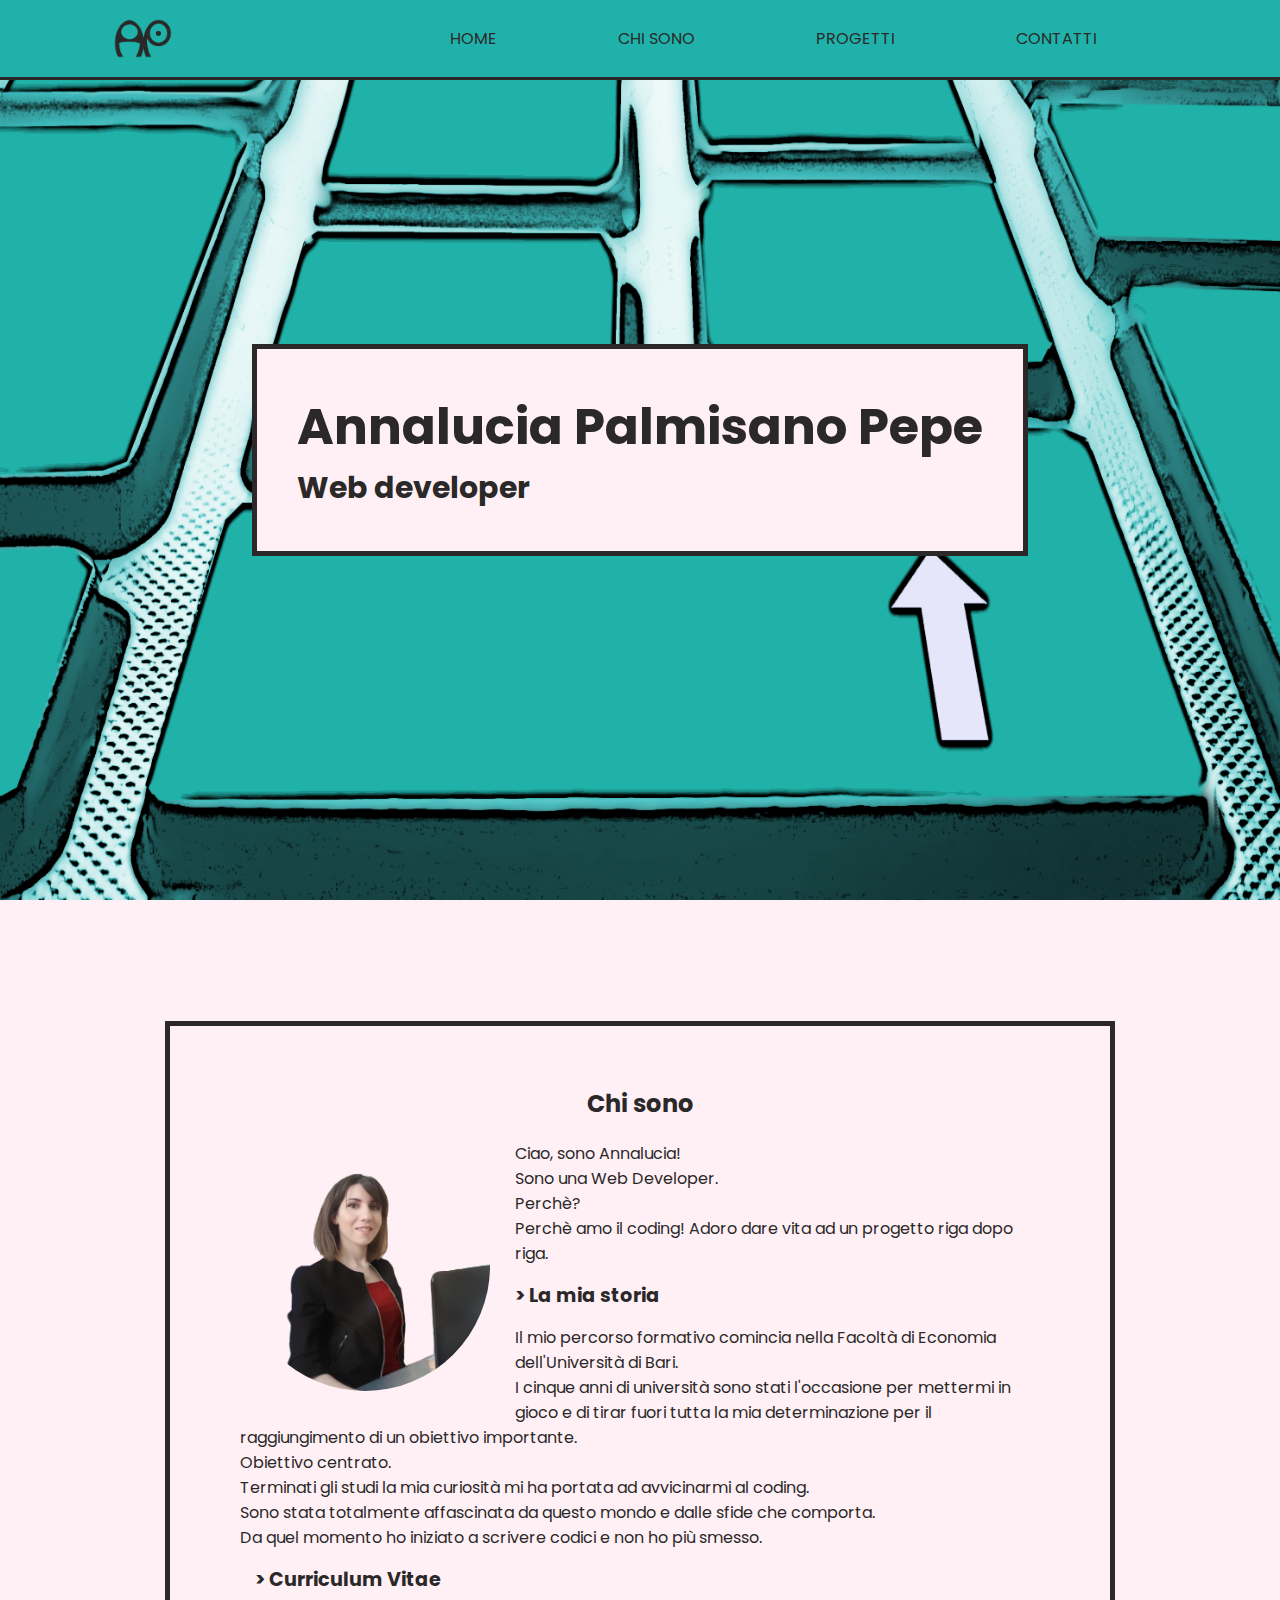
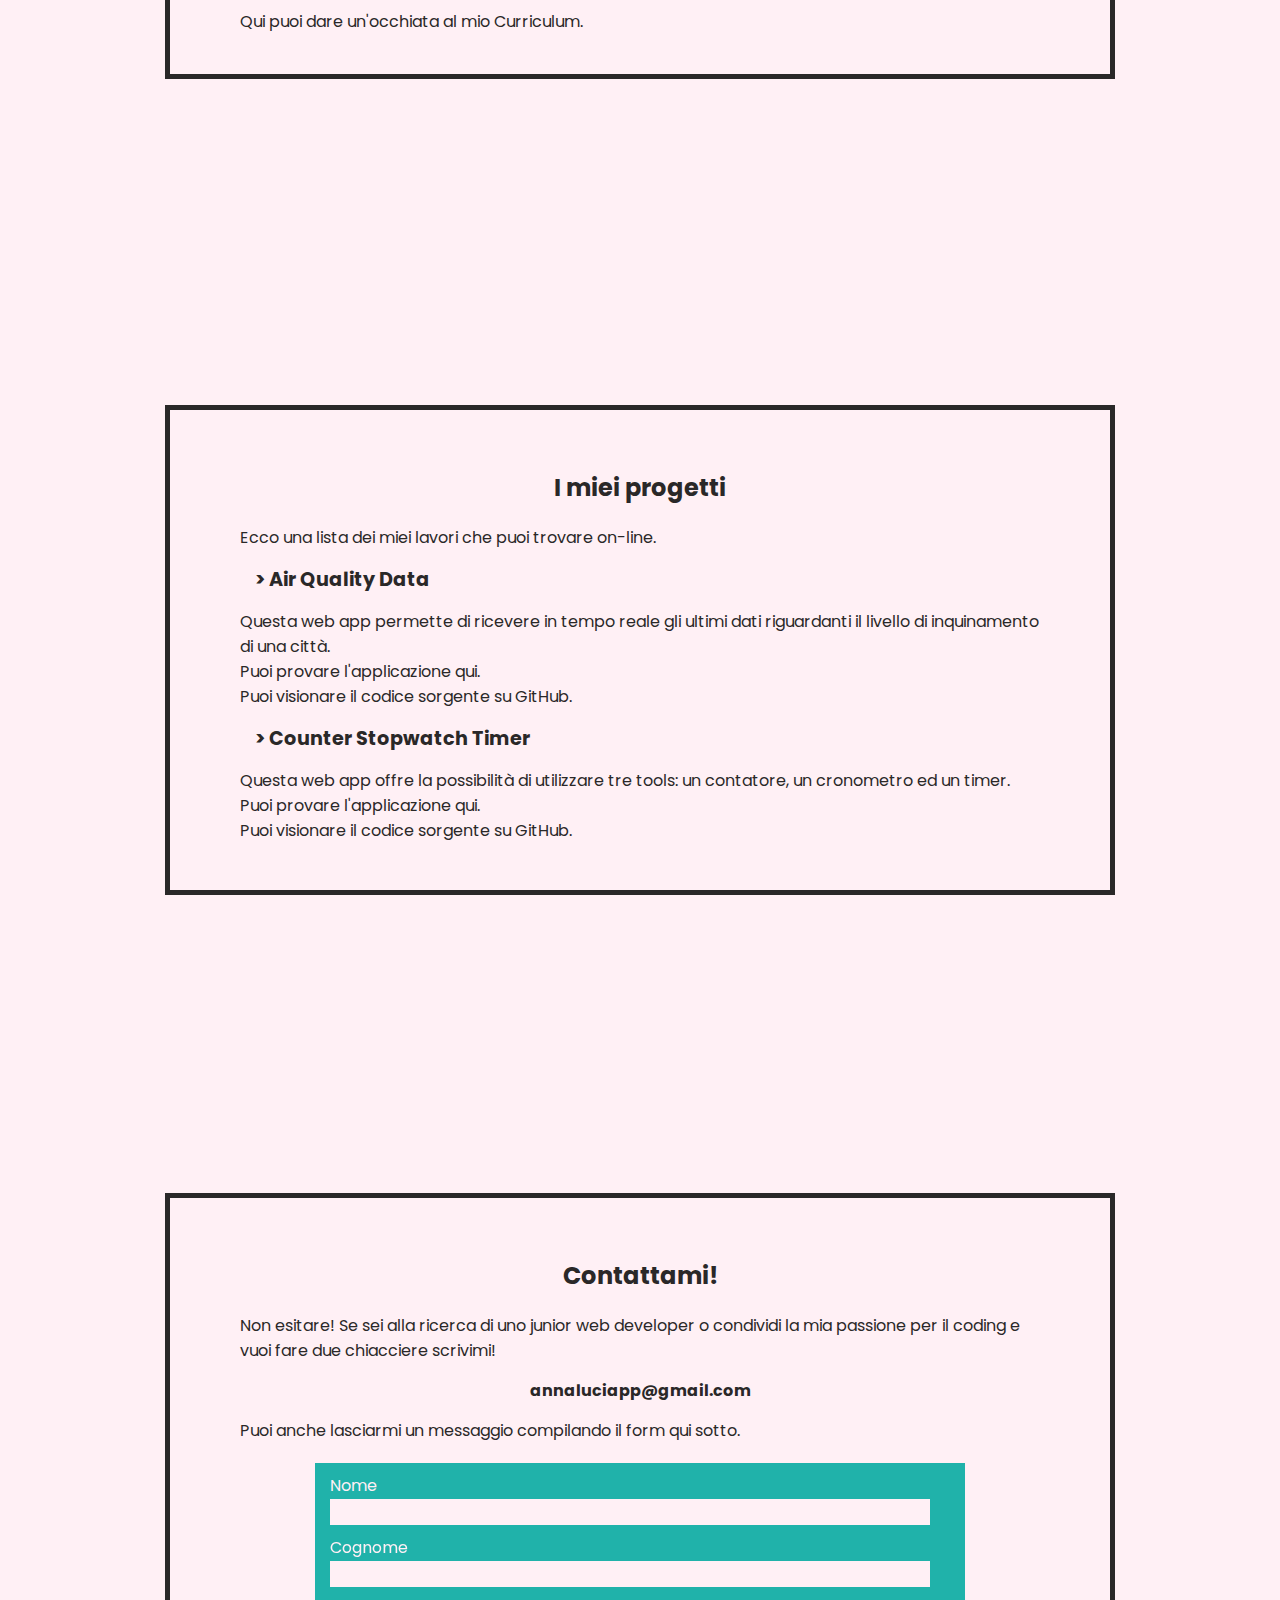
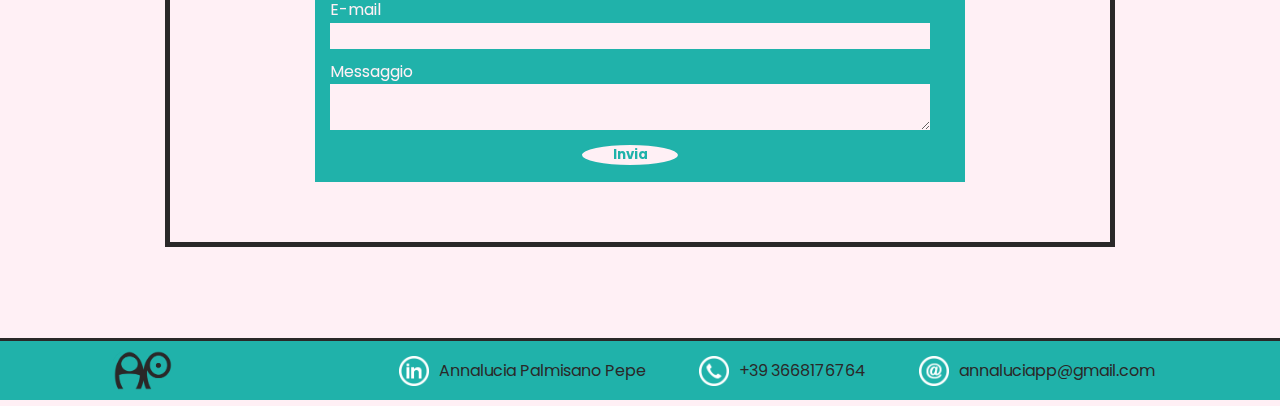
==== index.html @ 0ed9e555 "updated" ====
<!DOCTYPE html>
<html lang="it">
    <head>
        <meta charset="UTF-8">
        <meta name="viewport" content="width=device-width, initial-scale=1.0, maximum-scale=1.0">
        <title>Annalucia Palmisano Pepe</title>
        <link rel="icon" href="images/logo-scuro.png">
        <link rel="stylesheet" href="css/style.css">
        <link rel="stylesheet" href="css/style-responsive.css">
        <link rel="preconnect" href="https://fonts.gstatic.com">
        <link href="https://fonts.googleapis.com/css2?family=Poppins:wght@300&display=swap" rel="stylesheet">
    </head>
<body>
        
<div class="scrollbar-container">
    <div class="scrollbar-section">
            <nav class="nav-bar">
                <div class="my-logo"><a href="annalucia.html"><img src="images/logo-scuro.png" ></a></div>
                
                <div class="menu-container">
                    <div class="logo-menu">
                        <div class="line1"></div>
                        
                        <div class="line2"></div>
                        
                        <div class="line3"></div>
                    </div>
                    
                    <ul class="menu">
                        <li><a href="annalucia.html">Home</a></li> 
                        
                        <li class="dropdown"><a href="annalucia.html#about">Chi sono</a>
                            <ul class="submenu">
                                <li><a href="annalucia.html#about">&#62; La mia storia</a></li>
                                
                                <li><a href="CV_annalucia palmisano pepe.pdf" target="_blank">&#62; Curriculum vitae</a></li>
                            </ul>
                        </li>
                        
                        <li><a href="annalucia.html#projects">Progetti</a></li>
                        
                        <li><a href="annalucia.html#contacts">Contatti</a></li>
                    </ul>
                </div>
            </nav>
        <section id="showcase" class="container">
            <div class="starting-text">
                <h1>Annalucia Palmisano Pepe</h1>
                
                <h2>Web developer</h2>
            </div>
        </section>
    </div>

    <div class="scrollbar-section">
        <section id="about" class="container">
            <div class="title"><h2>Chi sono</h2></div>

            <div class="contents">
                <picture><img src="images/foto.png"></picture>

                <div class="contents bio">
                    <div class="contents">
                        <p>Ciao, sono Annalucia!
                            <br>Sono una Web Developer. <br> Perchè?<br>
                            Perchè amo il coding! Adoro dare vita ad un progetto riga dopo riga.
                        </p>
                    </div>

                    <div class="contents">
                        <h3>&#62; La mia storia</h3>

                        <p>Il mio percorso formativo comincia nella Facoltà di Economia dell'Università di Bari.<br>
                            I cinque anni di università sono stati 
                            l'occasione per mettermi in gioco e di tirar fuori tutta la mia determinazione per 
                            il raggiungimento di un obiettivo importante.<br>
                            Obiettivo centrato.<br>
                            Terminati gli studi la mia curiosità mi ha portata ad avvicinarmi al coding.<br>
                            Sono stata totalmente affascinata da questo mondo e dalle  
                            sfide che comporta. <br>
                            Da quel momento ho iniziato a scrivere codici e non ho più smesso.
                        </p>
                        
                        <h3>&#62; Curriculum Vitae</h3>

                        <p>Qui puoi dare un'occhiata al mio <a href="doc/CV_annalucia palmisano pepe.pdf" target="_blank">Curriculum.</a></p>
                    </div> 
                </div>
            </div>
        </section>
    </div>

    <div class="scrollbar-section projects-section">
        <section id="projects" class='container'>    
            <div class="title"><h2>I miei progetti</h2></div>
            
            <div class="contents">
                <p>Ecco una lista dei miei lavori che puoi trovare on-line.<br> 
                </p>

                <h3>&#62; Air Quality Data</h3>

                <p>Questa web app permette di ricevere in tempo reale gli ultimi dati riguardanti il livello di inquinamento di una città.<br> 
                    Puoi provare l'applicazione qui.
                    <br> Puoi visionare il codice sorgente su GitHub.
                </p>

                <h3>&#62; Counter Stopwatch Timer</h3>

                <p>Questa web app offre la possibilità di utilizzare tre tools: un contatore, un cronometro ed un timer.<br> 
                    Puoi provare l'applicazione qui.
                    <br> Puoi visionare il codice sorgente su GitHub.
                </p>

            </div>

            </div>
                
        </section>
    </div>

    <div class="scrollbar-section" id="contacts">
        <section  class="container">
            
            <div class="title"><h2>Contattami!</h2></div>

            <div class="contents">
                <p>Non esitare! Se sei alla ricerca di uno junior web developer o 
                    condividi la mia passione per il coding e vuoi fare due chiacciere scrivimi!
                </p>

                <a href="https://mail.google.com/mail" target="_blank"><strong>annaluciapp@gmail.com</strong></a>

                <p>Puoi anche lasciarmi un messaggio compilando il form qui sotto.</p>
            </div>
            
            <form action="" method="GET">
                <div class="form">
                    <label for="first-name">Nome<br>
                        <input id="first-name" type="text" required>
                    </label>

                    <label for="surname">Cognome<br>   
                        <input id="surname" type="text" required>
                    </label>

                    <label for="e-mail">E-mail<br>  
                        <input id="e-mail" type="email" required>
                    </label>

                    <label for="message">Messaggio<br>
                        <textarea id="message" required></textarea>
                    </label>

                    <button type="submit">Invia</button>
                </div> 
            </form>       
        </section>

        <footer>
            <div class="my-logo"><a href="annalucia.html"><img src="images/logo-scuro.png" ></a></div>

            <div class="contact-info">
                <div class="social">
                    <img src="images/linkedin-icon.png">
                    <h3><a href="www.linkedin.com/in/annaluciapalmisanopepe">Annalucia Palmisano Pepe</a></h3>
                </div>

                <div class="phone">
                    <img src="images/phone-icon.png">
                    <h3>+39 3668176764</h3>
                </div>

                <div class="mail">
                    <img src="images/mail-icon.png">
                    <h3><a href="https://mail.google.com/mail" target="_blank">annaluciapp@gmail.com</a></h3>
                </div> 
            </div>
        </footer>
    </div>

    <img id="background" src="images/background.png">
</div>

</body>
<script>
    const logoMenu = document.querySelector('.logo-menu');
    const menu = document.querySelector('.menu');
    const startingText = document.querySelector('.starting-text');
    const slidesButton = document.querySelector('.resize-slides');
    const openSlides = document.querySelector('.open-slides');
    const closeSlides = document.querySelector('.close-slides');


    const slidesReader = document.querySelector('.presentation');
    const  iframeContainer = document.querySelector('.iframe-container');
    const fullPage = document.querySelector('.scrollbar-container');
    const projectsSection = document.querySelector('.projects-section');
    const game = document.querySelector('.game');

    function slideMenu() {
        menu.classList.toggle('menu-active');
        logoMenu.classList.toggle('logo-X');
        startingText.classList.toggle('starting-text-hide');
    }

    logoMenu.addEventListener('click', slideMenu);

    function resizeSlides() {
        slidesReader.classList.toggle('presentation-active');
        iframeContainer.classList.toggle('iframe-container-active');
        iframeContainer.scrollIntoView();
        projectsSection.classList.toggle('projects-section-active');
        fullPage.classList.toggle('scrollbar-active');
        game.classList.toggle('game-active');
        openSlides.classList.toggle('open-slides-active');
        closeSlides.classList.toggle('close-slides-active');  
    }

    slidesButton.addEventListener('click', resizeSlides);

    function gameSlider() {
        game.classList.toggle('game-transitionstart');
    }

    slidesReader.addEventListener('transitionstart', gameSlider);

</script>
</html>
---- css/style.css ----
* {
    margin: 0;
    padding: 0;
    box-sizing: border-box;

    scrollbar-width: thin;
    scrollbar-color: lightseagreen rgb(42, 40, 40);
    
}

*::-webkit-scrollbar {
    width: 15px;
    
}

*::-webkit-scrollbar-track {
    background-color: rgb(42, 40, 40);
}

*::-webkit-scrollbar-thumb {
    background-color: lightseagreen;
    border-left: 3px solid rgb(42, 40, 40);
}

body {
    font-size: medium;
    font-family: 'Poppins', sans-serif;
    color: rgb(42, 40, 40);
    overflow-x: hidden;
}

html {
    background-color: lavenderblush;
}

.scrollbar-container {
    /* height: 100vh; */
    /* overflow-x: hidden;
    overflow-y: auto; */
    /* scroll-snap-type: y proximity; */
    position: relative;
}


h1 {
    /* font-size: 5vw; */
    /* font-weight: bold; */
    text-align: center;
}

h3 {
    margin: auto;
    font-size: medium;
    font-weight: normal;
}

h4 {
    text-align: center;
}

/* p {
    font-size: 0.97em;
} */

a {
    text-decoration: none;
    color: rgb(42, 40, 40);
}

/* NAVIGATION BAR */

.nav-bar a:hover {
    font-weight: bolder;
    color: lavenderblush;
}

.nav-bar {
    display: flex;
    position: absolute;
    top: 0;
    justify-content: space-around;
    align-items: center;
    width: 100vw;
    height: 80px;
    background-color: lightseagreen;
    border-bottom: 3px solid rgb(42, 40, 40);
}

li {   
    font-size: medium;
}

.my-logo img {
    display: flex;
    width: 60px;
}

.menu {
    display: flex;
    justify-content: space-around;
    width: 60vw;
    text-transform: uppercase;   
}
/* 
.logo-menu > div {
    height: 2px;
    width: 22px;
    margin: 7px;
    background-color: lavenderblush;
} */

.dropdown {
    position: relative;
}

.menu > li {
    display: inline;
    margin: 0 20px 0 0;
}

.submenu {
    display: none;
}

.submenu > li {
    margin-left: 20px;
}

.dropdown:hover .submenu{
    display: flex;
    flex-direction: column;
    position: absolute;
    left: -10px;
    width: 50vw;
  
    background-color:lightseagreen;
    padding: 10px 5px ;
    
    list-style: none;
}

/* ALL SECTIONS */

.scrollbar-section {
    display: flex;
    align-items: center;
    justify-content: center;
    position: relative;
    height: 100vh;
    width: 100vw;
    /* scroll-snap-align: start; */
}

.container {
    display: flex;
    background-color: lavenderblush;
    flex-direction: column;
    align-items: center;  
    padding: 40px; 
    width: 950px;
    border: 5px solid rgb(42, 40, 40);
}

#showcase {
    background-color: transparent;
    border: none;
}

.title {
    margin: 20px auto 20px auto;
}

.contents {
    width: 95vw;
}

#background {
    position: fixed;
    bottom: 0;
    height: 100vh;
    width: 100vw;
    z-index: -1;
} 

@keyframes text-animation {
    from {opacity: 0;}
    to {opacity: 1;}
}

.starting-text {
    margin: auto;
    padding: 40px;
    transform: translateX(0%);
    transition: transform 0.5s ease-in;
    background-color: lavenderblush;
    border: 5px solid rgb(42, 40, 40);
}

.starting-text h1 {
    animation: text-animation 1s ease-in; 
    font-size: 50px;
    font-weight: bold;
    text-align: center;
    color: rgb(42, 40, 40);
    text-shadow: 1.5px 1.5px lavenderblush; 
}

.starting-text h2 {
    animation: text-animation 2s step-end;
    font-size: 30px;
    font-weight: bold;
    color: rgb(42, 40, 40);
    text-shadow: 1.5px 1.5px lavenderblush;
}

#about img { 
    border-radius: 100%;
    width: 250px;
    height: 250px;
    margin: 20px auto;  
}

#about picture {
    display: flex;
    
}

.bio h3 {
    margin: 15px;
    font-weight: bold;
    font-size: 1.2em;
}

.bio a {
    color: rgb(42, 40, 40);
}

.bio a:hover {
    color: lightseagreen;
}

#projects p {
    margin-bottom: 7px;
}

#projects h3 {
    margin: 15px;
    font-weight: bold;
    font-size: 1.2em;
}

.projects-container { 
    display: flex;
    width: 96vw;
    margin: auto;
    flex-direction: column;
    align-items: center;   

}

.game, .iframe-container {
    position: relative;
    width: 300px;
    height: 300px;
    margin: 20px;
}

.presentation {
    width: 300px;
    height: 300px;
    z-index: 1;
    border: none;
}

.game {
    border: none;
}

.resize-slides {
    display: none;
}

/* CONTACTS SECTIION */

#contacts {
    padding-bottom: 60px;
}

form {
    display: flex;
    width: 650px;
    margin: 20px auto;
    background-color: lightseagreen;
}

.form {
    display: flex;
    flex-direction: column;
    justify-content: center;
    width: 600px;
    margin: 0 15px 15px 15px;
    color: lavenderblush;   
}

.form label, .form span{
    margin: 10px auto 0 auto;
}

.form button {
    border-radius: 100%;
    width: 100px;
    margin: 6px auto auto auto;
}

.form input[type='text'], 
.form input[type='email'],
.form textarea {
    width: 600px;
    background-color: lavenderblush;
    border: none;
    font-family: 'Poppins', sans-serif;
    padding: 3px;
}

button {
    font-family: 'Poppins', sans-serif;
    font-weight: bold;
    color: lightseagreen;
    background-color: lavenderblush;
    border: 2px solid lightseagreen;
}

button:hover {
    background-color: lightseagreen;
    border: 2px solid lightseagreen ;
}

button:focus {
    outline: none;
}

/* FOOTER */

footer {
    position: absolute;
    bottom: 0;
    display: flex;
    justify-content: space-around; 
    align-items: center;
    height: 60px;
    width: 100vw;
    background-color: lightseagreen;
    color: rgb(42, 40, 40);
    border-top: 3px solid rgb(42, 40, 40);
}

footer a {
    color: rgb(42, 40, 40);
}

#contacts a {
    display: block;
    margin: 15px auto;
    text-align: center;
    color: rgb(42, 40, 40);
}

.contact-info { 
    display: flex;
    flex-direction: column;
    justify-content: space-around;
    align-items: baseline;  
}

.contact-info div {
    display: flex;
    height: 60px;
}

.contact-info img {
    height: 30px;
    margin: auto 10px auto auto;
}
---- css/style-responsive.css ----
@media only screen and (max-width: 960px) {

    .scrollbar-section, .container, footer {
        height: unset;
    }

    .contents {
        width: 75vw;
    }

    .menu { 
        position: absolute;
        flex-direction: column;
        align-items: center;
        justify-content: space-around;
        top: 60px;
        right: 0;
        width: 50vw;
        height: 90vh;
        background-color: lightseagreen;

        transform: translateX(100%);
        transition: transform 0.5s ease-in; 
    }

    .menu > li {
        border-bottom: 1px solid lavenderblush;
    }

    .menu > li:hover {
        border-bottom: 1.5px solid lightseagreen;
    }

    .logo-menu {
        cursor: pointer;
    }

    .menu-active {
        transform: translateX(0%);
        transition: transform 0.5s ease-in;
    }

    .logo-X .line1 {
        transform: rotate(-45deg) translate(-7px, 5px ) ;
    }

    .logo-X .line2 {
        opacity: 0;
    }

    .logo-X .line3 {
        transform: rotate(45deg) translate(-7px, -5px) ;    
    }

    .starting-text-hide {
        transform: translateX(-150%);
        transition: transform 0.5s ease-in;
    }

    .resize-slides {
        display: flex;
        position: absolute;
        top: -1px;
        right: 15px;
        transform: rotate(90deg);
        z-index: 2;
        font-size: 13px;
        font-weight: bold;
        border-radius: 100%;
        padding: 3px;
    }

    .close-slides {
        display: none;
    }

    .open-slides-active {
        display: none;
    }

    .close-slides-active {
        display: inline;
        font-size: 12px;
        padding: 4px;
    }

    .presentation-active {
        width: 550px;
        height: 248.57px;
    }

    .iframe-container-active {
        display: flex;
        justify-content: center;
        align-items: center;
        width: 100vh;
        transform: rotate(270deg);
        position: relative;
        z-index: 1;
    }

    .projects-section-active {
        scroll-snap-align: unset; 
    }

    .scrollbar-active {
        
        overflow: hidden;
        background-color: rgb(42, 40, 40);
    }

    .game-active {
        width: 0;
    }
    

}

@media only screen and (min-width: 961px) {

    .scrollbar-container {
        scroll-snap-type: y mandatory;
    }

    .logo-menu {
        display: none;
    }

    .contents {
        width: 800px;
    }

    #about picture {
        float: left;
    }

    #about img {
        margin: 0 25px 10px 0;
    }
/* 
    #contacts {
        height: 90vh;
    } */

    .projects-container { 
        position: relative;
        width: 823px;
        flex-direction: row;
        justify-content: space-between;
        align-items: center;
    }

    .presentation {
        transition: width 3s ease;
    }

    .presentation:hover {

        transition: width 3s ease;

        position: absolute;
        top: -27px;
        left: -10px;
        width: 770px;
        height: 348px;
        z-index: 1;
    }

    .game {
        transition: width 3.5s ease;
    }

    .game-transitionstart {
        width: 0;
        transition: width 2.5s ease;
    }

    .contact-info { 
        display: flex;
        flex-direction: row;
        align-items: center;
        justify-content: space-between;
        width: 60vw;
    }

    .contact-info h3 {
        margin-right: 12px;
    }

    footer {
        justify-content: space-around; 
        height: 62px; 
    }
}

@media only screen and (max-height: 620px) {

    .scrollbar-section, .container {
        height: unset;
    }

    .scrollbar-container {
        scroll-snap-type: y proximity;
    }

    #contacts {
        height: unset;
    }

}
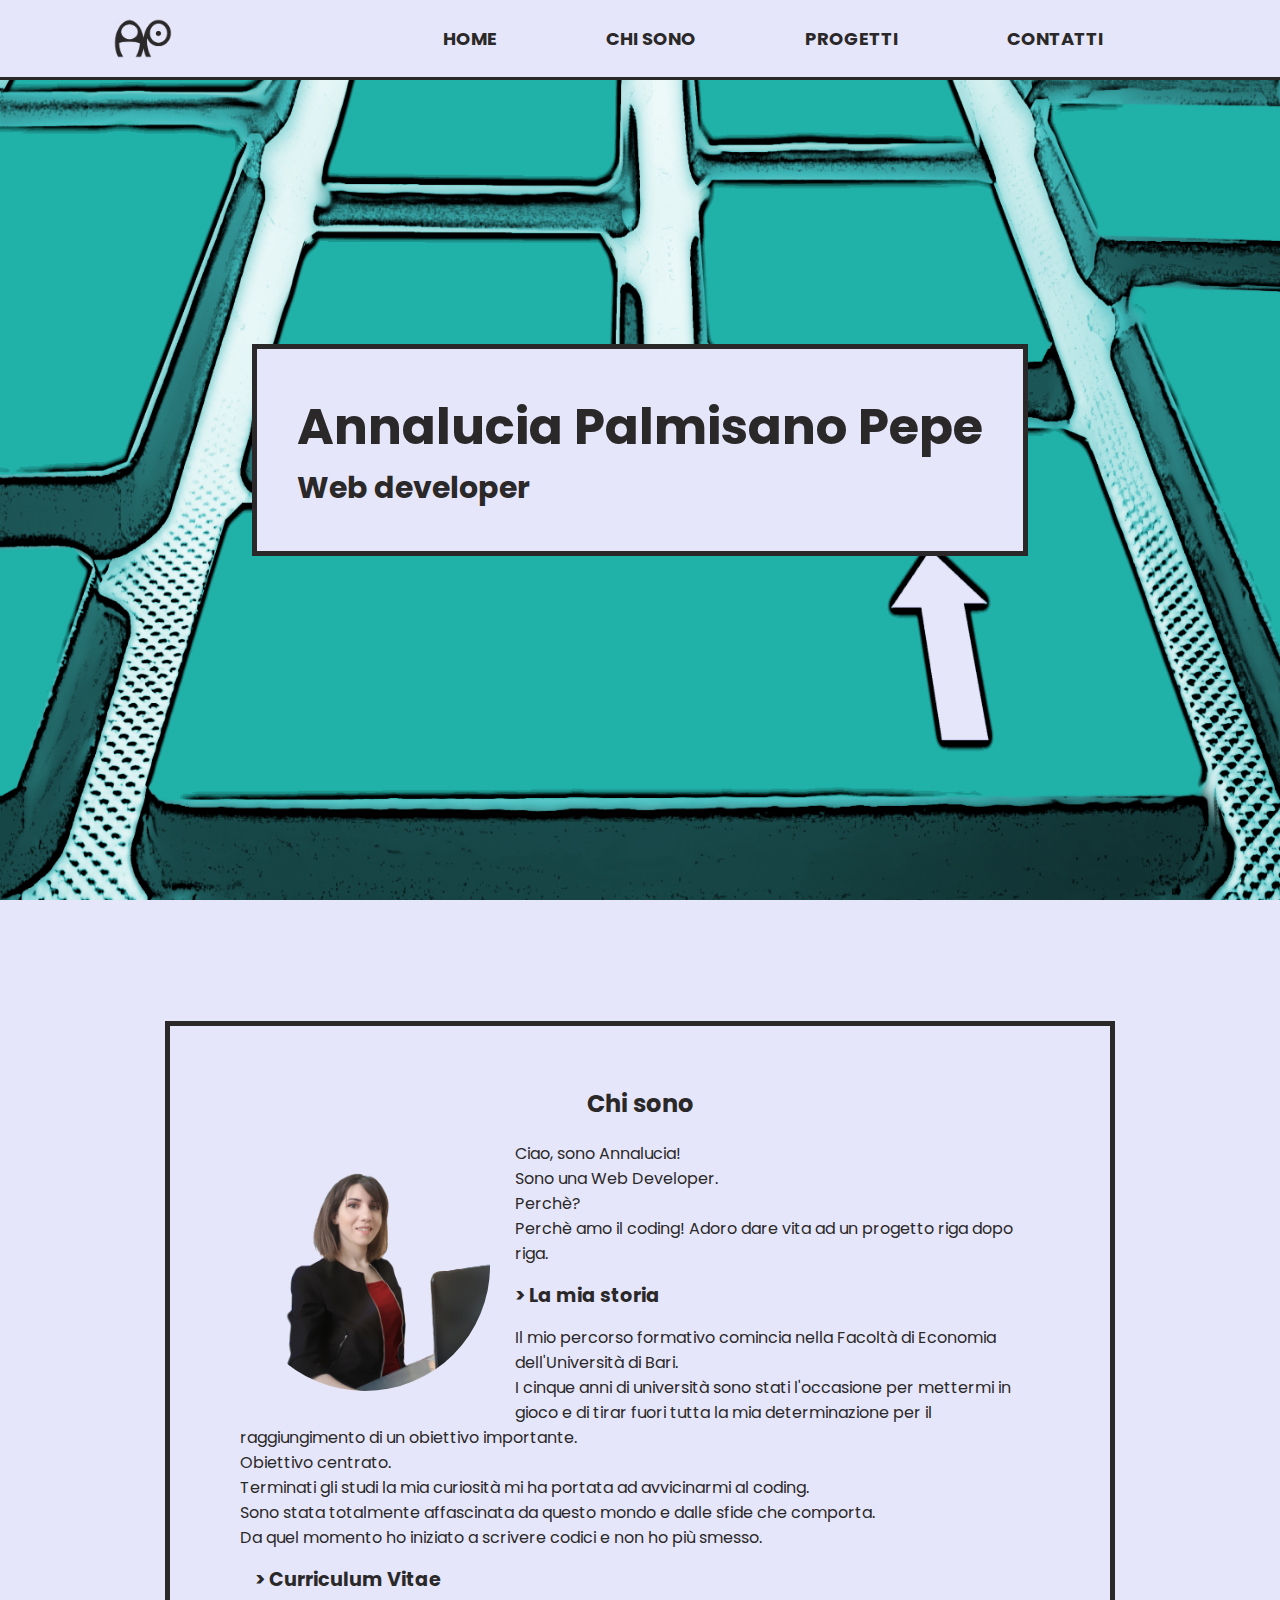
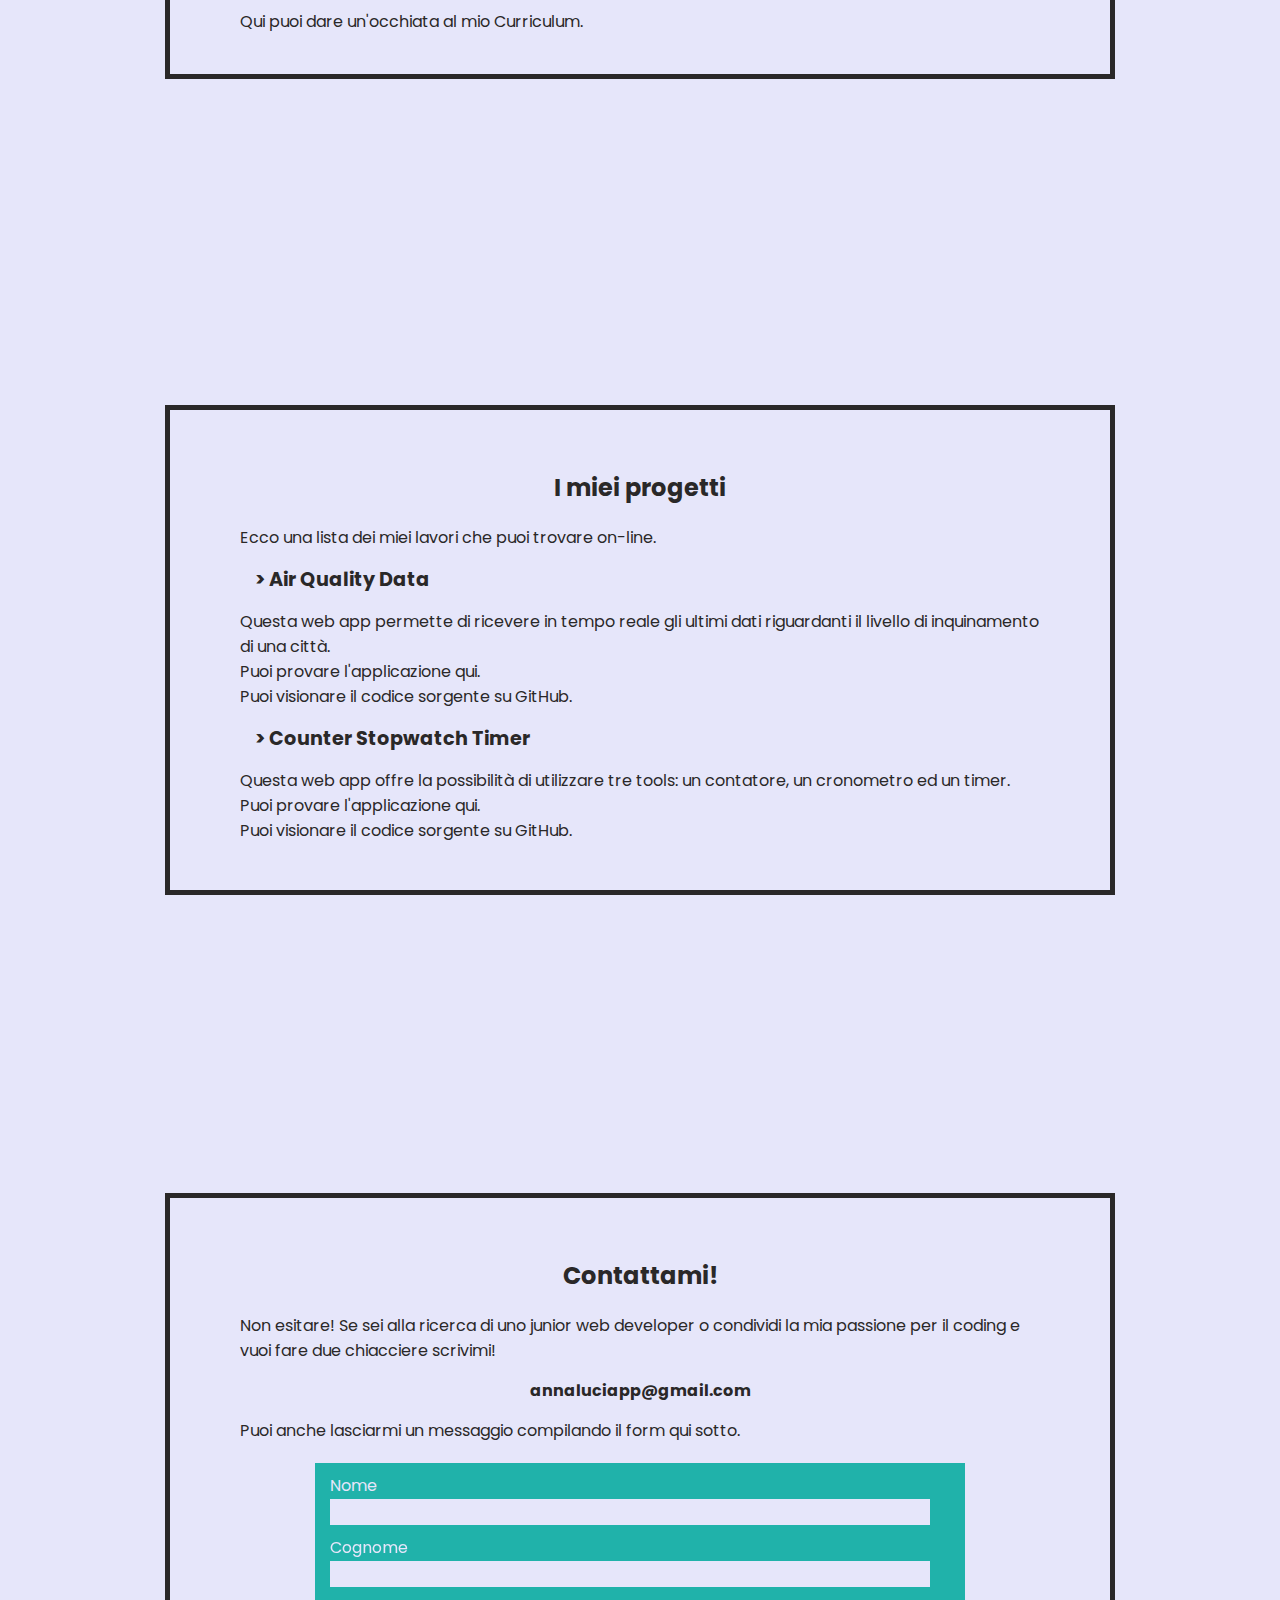
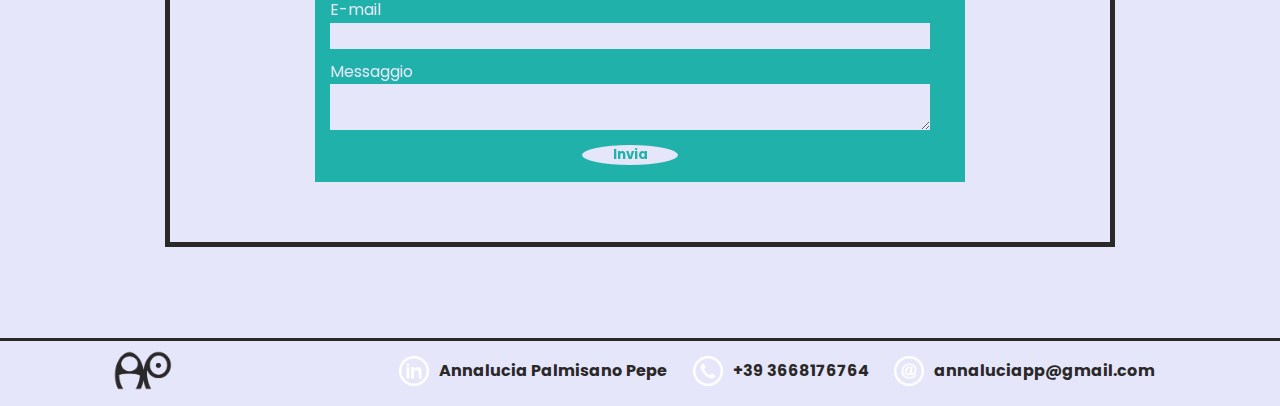
==== commit dbfa58f2: "updated" ====
--- a/index.html
+++ b/index.html
@@ -15,7 +15,7 @@
 <div class="scrollbar-container">
     <div class="scrollbar-section">
             <nav class="nav-bar">
-                <div class="my-logo"><a href="annalucia.html"><img src="images/logo-scuro.png" ></a></div>
+                <div class="my-logo"><a href="index.html"><img src="images/logo-scuro.png" ></a></div>
                 
                 <div class="menu-container">
                     <div class="logo-menu">
@@ -27,19 +27,19 @@
                     </div>
                     
                     <ul class="menu">
-                        <li><a href="annalucia.html">Home</a></li> 
-                        
-                        <li class="dropdown"><a href="annalucia.html#about">Chi sono</a>
+                        <li><a href="index.html">Home</a></li> 
+                        
+                        <li class="dropdown"><a href="index.html#about">Chi sono</a>
                             <ul class="submenu">
-                                <li><a href="annalucia.html#about">&#62; La mia storia</a></li>
+                                <li><a href="index.html#about">&#62; La mia storia</a></li>
                                 
                                 <li><a href="CV_annalucia palmisano pepe.pdf" target="_blank">&#62; Curriculum vitae</a></li>
                             </ul>
                         </li>
                         
-                        <li><a href="annalucia.html#projects">Progetti</a></li>
-                        
-                        <li><a href="annalucia.html#contacts">Contatti</a></li>
+                        <li><a href="index.html#projects">Progetti</a></li>
+                        
+                        <li><a href="index.html#contacts">Contatti</a></li>
                     </ul>
                 </div>
             </nav>
@@ -158,12 +158,12 @@
         </section>
 
         <footer>
-            <div class="my-logo"><a href="annalucia.html"><img src="images/logo-scuro.png" ></a></div>
+            <div class="my-logo"><a href="index.html"><img src="images/logo-scuro.png" ></a></div>
 
             <div class="contact-info">
                 <div class="social">
                     <img src="images/linkedin-icon.png">
-                    <h3><a href="www.linkedin.com/in/annaluciapalmisanopepe">Annalucia Palmisano Pepe</a></h3>
+                    <h3><a href="https://www.linkedin.com/in/annaluciapalmisanopepe">Annalucia Palmisano Pepe</a></h3>
                 </div>
 
                 <div class="phone">
--- a/css/style.css
+++ b/css/style.css
@@ -30,7 +30,7 @@
 }
 
 html {
-    background-color: lavenderblush;
+    background-color: #e6e6fa;
 }
 
 .scrollbar-container {
@@ -51,7 +51,7 @@
 h3 {
     margin: auto;
     font-size: medium;
-    font-weight: normal;
+    font-weight: bold;
 }
 
 h4 {
@@ -71,7 +71,7 @@
 
 .nav-bar a:hover {
     font-weight: bolder;
-    color: lavenderblush;
+    color: lightseagreen;
 }
 
 .nav-bar {
@@ -82,7 +82,7 @@
     align-items: center;
     width: 100vw;
     height: 80px;
-    background-color: lightseagreen;
+    background-color: #e6e6fa;
     border-bottom: 3px solid rgb(42, 40, 40);
 }
 
@@ -101,16 +101,15 @@
     width: 60vw;
     text-transform: uppercase;   
 }
-/* 
-.logo-menu > div {
-    height: 2px;
-    width: 22px;
-    margin: 7px;
-    background-color: lavenderblush;
-} */
+
+.menu a {
+    font-size: large;
+    font-weight: bold;
+}
 
 .dropdown {
     position: relative;
+   
 }
 
 .menu > li {
@@ -119,25 +118,37 @@
 }
 
 .submenu {
+    position: absolute;
+    max-height: 0;
+    transition: max-height 2s ;
+}
+
+.submenu > li {
     display: none;
-}
-
-.submenu > li {
     margin-left: 20px;
 }
-
-.dropdown:hover .submenu{
+/* 
+.dropdown:hover .submenu > li{
+    display: inline;
+    transition: display 0.5s;
+    transition-delay: 2.5s;
+} */
+
+/* .dropdown:hover .submenu{
     display: flex;
     flex-direction: column;
     position: absolute;
-    left: -10px;
-    width: 50vw;
-  
-    background-color:lightseagreen;
-    padding: 10px 5px ;
-    
+    transition: max-height 2s ;
+    border-bottom: 3px solid;
+    border-left: 3px solid;
+    left: -23px;
+    top: 53px;
+    width: 60vw;
+    max-height: 250px;
+    background-color: #e6e6fa;
+
     list-style: none;
-}
+} */
 
 /* ALL SECTIONS */
 
@@ -153,7 +164,7 @@
 
 .container {
     display: flex;
-    background-color: lavenderblush;
+    background-color: #e6e6fa;
     flex-direction: column;
     align-items: center;  
     padding: 40px; 
@@ -192,7 +203,7 @@
     padding: 40px;
     transform: translateX(0%);
     transition: transform 0.5s ease-in;
-    background-color: lavenderblush;
+    background-color: #e6e6fa;
     border: 5px solid rgb(42, 40, 40);
 }
 
@@ -202,7 +213,7 @@
     font-weight: bold;
     text-align: center;
     color: rgb(42, 40, 40);
-    text-shadow: 1.5px 1.5px lavenderblush; 
+    text-shadow: 1.5px 1.5px #e6e6fa; 
 }
 
 .starting-text h2 {
@@ -210,7 +221,7 @@
     font-size: 30px;
     font-weight: bold;
     color: rgb(42, 40, 40);
-    text-shadow: 1.5px 1.5px lavenderblush;
+    text-shadow: 1.5px 1.5px #e6e6fa;
 }
 
 #about img { 
@@ -299,7 +310,7 @@
     justify-content: center;
     width: 600px;
     margin: 0 15px 15px 15px;
-    color: lavenderblush;   
+    color: #e6e6fa;   
 }
 
 .form label, .form span{
@@ -316,7 +327,7 @@
 .form input[type='email'],
 .form textarea {
     width: 600px;
-    background-color: lavenderblush;
+    background-color: #e6e6fa;
     border: none;
     font-family: 'Poppins', sans-serif;
     padding: 3px;
@@ -326,7 +337,7 @@
     font-family: 'Poppins', sans-serif;
     font-weight: bold;
     color: lightseagreen;
-    background-color: lavenderblush;
+    background-color: #e6e6fa;
     border: 2px solid lightseagreen;
 }
 
@@ -349,7 +360,7 @@
     align-items: center;
     height: 60px;
     width: 100vw;
-    background-color: lightseagreen;
+    background-color: #e6e6fa;
     color: rgb(42, 40, 40);
     border-top: 3px solid rgb(42, 40, 40);
 }
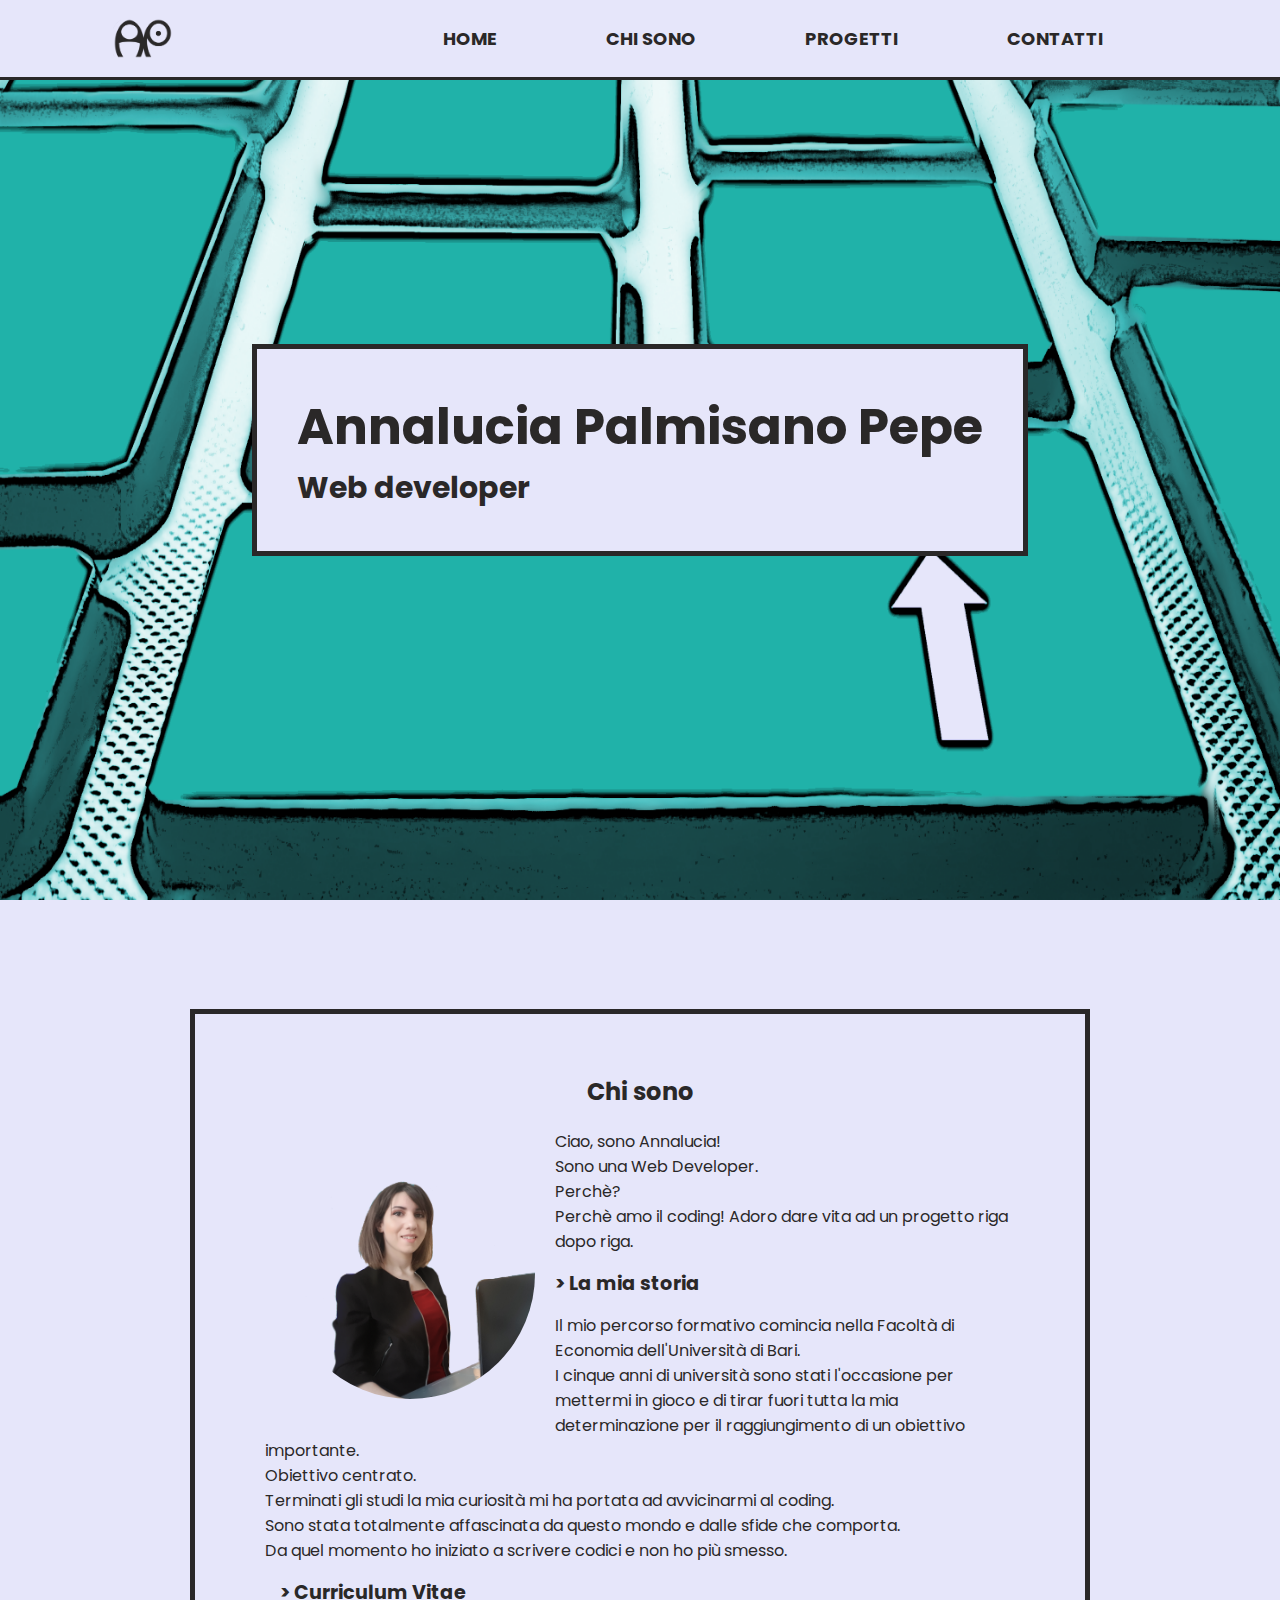
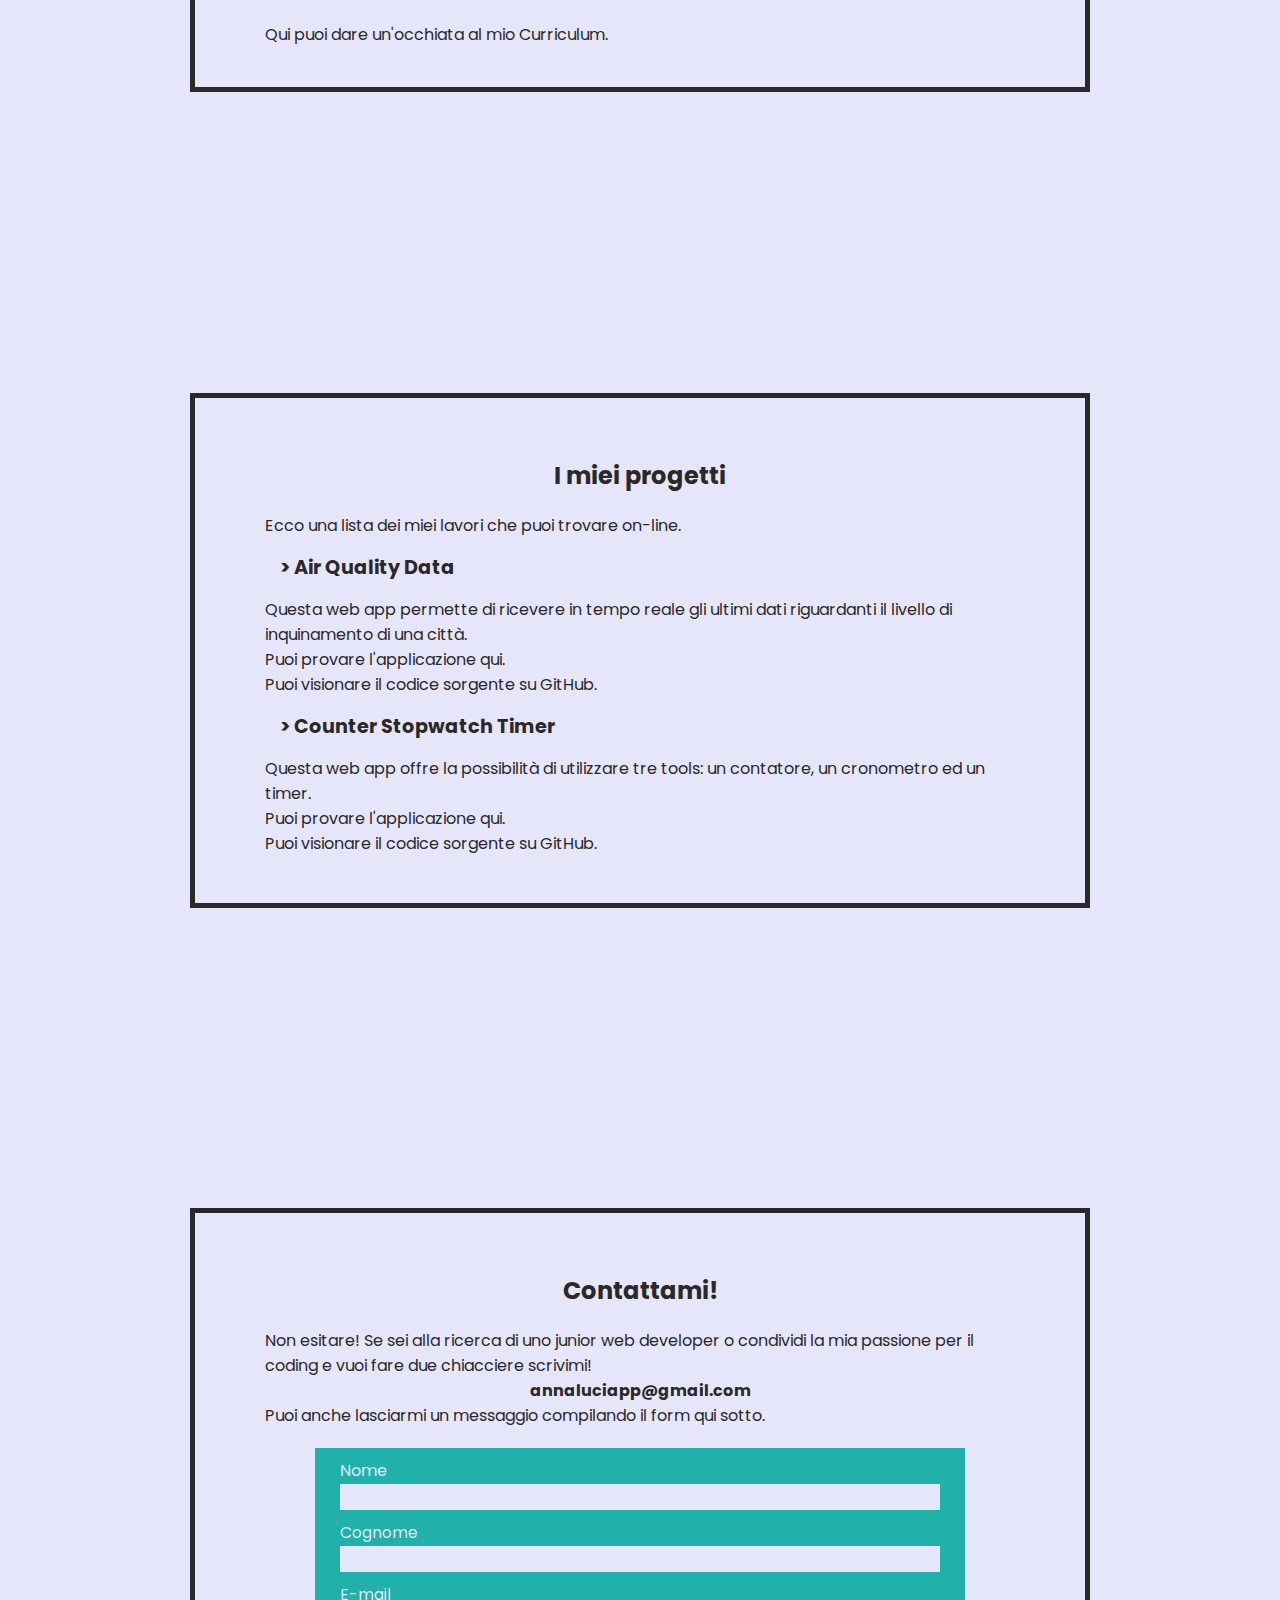
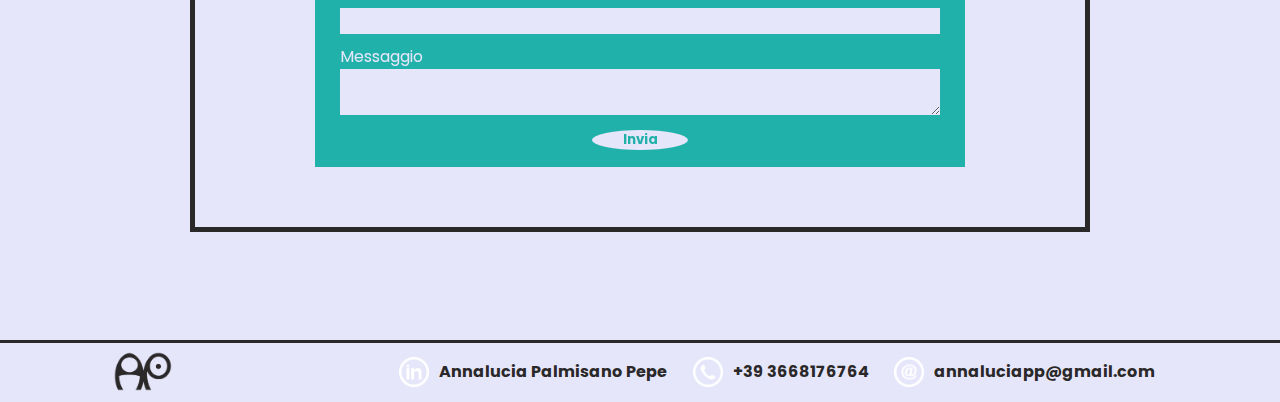
==== commit 176c9718: "updated" ====
--- a/index.html
+++ b/index.html
@@ -11,9 +11,11 @@
         <link href="https://fonts.googleapis.com/css2?family=Poppins:wght@300&display=swap" rel="stylesheet">
     </head>
 <body>
-        
+
+<img id="background" src="images/background.png">    
+
 <div class="scrollbar-container">
-    <div class="scrollbar-section">
+    <div class="scrollbar-section" id="home">
             <nav class="nav-bar">
                 <div class="my-logo"><a href="index.html"><img src="images/logo-scuro.png" ></a></div>
                 
@@ -52,8 +54,8 @@
         </section>
     </div>
 
-    <div class="scrollbar-section">
-        <section id="about" class="container">
+    <div class="scrollbar-section" id="about">
+        <section class="container">
             <div class="title"><h2>Chi sono</h2></div>
 
             <div class="contents">
@@ -90,8 +92,8 @@
         </section>
     </div>
 
-    <div class="scrollbar-section projects-section">
-        <section id="projects" class='container'>    
+    <div class="scrollbar-section" id="projects">
+        <section  class='container'>    
             <div class="title"><h2>I miei progetti</h2></div>
             
             <div class="contents">
@@ -178,52 +180,9 @@
             </div>
         </footer>
     </div>
-
-    <img id="background" src="images/background.png">
 </div>
 
+<script src="js/script.js"></script>
+
 </body>
-<script>
-    const logoMenu = document.querySelector('.logo-menu');
-    const menu = document.querySelector('.menu');
-    const startingText = document.querySelector('.starting-text');
-    const slidesButton = document.querySelector('.resize-slides');
-    const openSlides = document.querySelector('.open-slides');
-    const closeSlides = document.querySelector('.close-slides');
-
-
-    const slidesReader = document.querySelector('.presentation');
-    const  iframeContainer = document.querySelector('.iframe-container');
-    const fullPage = document.querySelector('.scrollbar-container');
-    const projectsSection = document.querySelector('.projects-section');
-    const game = document.querySelector('.game');
-
-    function slideMenu() {
-        menu.classList.toggle('menu-active');
-        logoMenu.classList.toggle('logo-X');
-        startingText.classList.toggle('starting-text-hide');
-    }
-
-    logoMenu.addEventListener('click', slideMenu);
-
-    function resizeSlides() {
-        slidesReader.classList.toggle('presentation-active');
-        iframeContainer.classList.toggle('iframe-container-active');
-        iframeContainer.scrollIntoView();
-        projectsSection.classList.toggle('projects-section-active');
-        fullPage.classList.toggle('scrollbar-active');
-        game.classList.toggle('game-active');
-        openSlides.classList.toggle('open-slides-active');
-        closeSlides.classList.toggle('close-slides-active');  
-    }
-
-    slidesButton.addEventListener('click', resizeSlides);
-
-    function gameSlider() {
-        game.classList.toggle('game-transitionstart');
-    }
-
-    slidesReader.addEventListener('transitionstart', gameSlider);
-
-</script>
 </html>--- a/css/style.css
+++ b/css/style.css
@@ -4,12 +4,12 @@
     box-sizing: border-box;
 
     scrollbar-width: thin;
-    scrollbar-color: lightseagreen rgb(42, 40, 40);
-    
+    scrollbar-color: lightseagreen rgb(42, 40, 40); 
 }
 
 *::-webkit-scrollbar {
     width: 15px;
+    height: 100vh;
     
 }
 
@@ -22,6 +22,10 @@
     border-left: 3px solid rgb(42, 40, 40);
 }
 
+html {
+    background-color: #e6e6fa;
+}
+
 body {
     font-size: medium;
     font-family: 'Poppins', sans-serif;
@@ -29,22 +33,26 @@
     overflow-x: hidden;
 }
 
-html {
-    background-color: #e6e6fa;
-}
+#background {
+    position: fixed;
+    bottom: 0;
+    height: 100vh;
+    width: 100vw;
+    z-index: -1;
+} 
 
 .scrollbar-container {
     /* height: 100vh; */
     /* overflow-x: hidden;
     overflow-y: auto; */
-    /* scroll-snap-type: y proximity; */
+    /* scroll-snap-type: y mandatory; */
     position: relative;
 }
 
 
 h1 {
     /* font-size: 5vw; */
-    /* font-weight: bold; */
+    font-weight: bold;
     text-align: center;
 }
 
@@ -58,14 +66,38 @@
     text-align: center;
 }
 
-/* p {
-    font-size: 0.97em;
-} */
-
 a {
     text-decoration: none;
     color: rgb(42, 40, 40);
 }
+
+/* ALL SECTIONS */
+
+.scrollbar-section {
+    display: flex;
+    align-items: center;
+    justify-content: center;
+    position: relative;
+    height: 100vh;
+    width: 100vw;
+    /* scroll-snap-align: start; */
+}
+
+.container {
+    display: flex;
+    background-color: #e6e6fa;
+    flex-direction: column;
+    align-items: center;  
+    padding: 40px; 
+    width: 900px;
+    border: 5px solid rgb(42, 40, 40);
+}
+
+.contents {
+    width: 750px;
+}
+
+/* SECTION: HOME */
 
 /* NAVIGATION BAR */
 
@@ -150,27 +182,7 @@
     list-style: none;
 } */
 
-/* ALL SECTIONS */
-
-.scrollbar-section {
-    display: flex;
-    align-items: center;
-    justify-content: center;
-    position: relative;
-    height: 100vh;
-    width: 100vw;
-    /* scroll-snap-align: start; */
-}
-
-.container {
-    display: flex;
-    background-color: #e6e6fa;
-    flex-direction: column;
-    align-items: center;  
-    padding: 40px; 
-    width: 950px;
-    border: 5px solid rgb(42, 40, 40);
-}
+/* CONTAINER: HOME */
 
 #showcase {
     background-color: transparent;
@@ -181,17 +193,7 @@
     margin: 20px auto 20px auto;
 }
 
-.contents {
-    width: 95vw;
-}
-
-#background {
-    position: fixed;
-    bottom: 0;
-    height: 100vh;
-    width: 100vw;
-    z-index: -1;
-} 
+
 
 @keyframes text-animation {
     from {opacity: 0;}
@@ -224,17 +226,19 @@
     text-shadow: 1.5px 1.5px #e6e6fa;
 }
 
+/* SECTION: ABOUT */
+
 #about img { 
     border-radius: 100%;
     width: 250px;
     height: 250px;
-    margin: 20px auto;  
+    margin: 20px ;  
 }
 
 #about picture {
-    display: flex;
-    
-}
+    float: left;
+}
+
 
 .bio h3 {
     margin: 15px;
@@ -250,6 +254,8 @@
     color: lightseagreen;
 }
 
+/* SECTION: PROJECT */
+
 #projects p {
     margin-bottom: 7px;
 }
@@ -260,38 +266,7 @@
     font-size: 1.2em;
 }
 
-.projects-container { 
-    display: flex;
-    width: 96vw;
-    margin: auto;
-    flex-direction: column;
-    align-items: center;   
-
-}
-
-.game, .iframe-container {
-    position: relative;
-    width: 300px;
-    height: 300px;
-    margin: 20px;
-}
-
-.presentation {
-    width: 300px;
-    height: 300px;
-    z-index: 1;
-    border: none;
-}
-
-.game {
-    border: none;
-}
-
-.resize-slides {
-    display: none;
-}
-
-/* CONTACTS SECTIION */
+/* SECTION: CONTACTS */
 
 #contacts {
     padding-bottom: 60px;
@@ -299,6 +274,7 @@
 
 form {
     display: flex;
+    justify-content: center;
     width: 650px;
     margin: 20px auto;
     background-color: lightseagreen;
@@ -371,16 +347,17 @@
 
 #contacts a {
     display: block;
-    margin: 15px auto;
+    margin: auto;
     text-align: center;
     color: rgb(42, 40, 40);
 }
 
 .contact-info { 
     display: flex;
-    flex-direction: column;
-    justify-content: space-around;
-    align-items: baseline;  
+    flex-direction: row;
+    align-items: center;
+    justify-content: space-between;
+    width: 60vw;
 }
 
 .contact-info div {
@@ -393,3 +370,7 @@
     margin: auto 10px auto auto;
 }
 
+.contact-info h3 {
+    margin-right: 12px;
+}
+
--- a/css/style-responsive.css
+++ b/css/style-responsive.css
@@ -1,12 +1,27 @@
 @media only screen and (max-width: 960px) {
 
-    .scrollbar-section, .container, footer {
+    /* ALL SECTIONS */
+
+    .scrollbar-section{
         height: unset;
+    }
+
+    .container{
+        width: 85vw;
+        margin-bottom: 40px;
     }
 
     .contents {
         width: 75vw;
     }
+
+    /* SECTION: HOME */
+
+    #home {
+        padding-top: 80px;
+    }
+
+    /* NAVIGATION BAR */
 
     .menu { 
         position: absolute;
@@ -17,14 +32,14 @@
         right: 0;
         width: 50vw;
         height: 90vh;
-        background-color: lightseagreen;
+        background-color: lavenderblush;
 
         transform: translateX(100%);
         transition: transform 0.5s ease-in; 
     }
 
     .menu > li {
-        border-bottom: 1px solid lavenderblush;
+        border-bottom: 1px solid rgb(42, 40, 40);
     }
 
     .menu > li:hover {
@@ -52,146 +67,66 @@
         transform: rotate(45deg) translate(-7px, -5px) ;    
     }
 
+    /* CONTENT: HOME */
+
     .starting-text-hide {
         transform: translateX(-150%);
         transition: transform 0.5s ease-in;
+    }   
+
+    .starting-text h1 {
+        font-size: 5vw;
     }
 
-    .resize-slides {
-        display: flex;
-        position: absolute;
-        top: -1px;
-        right: 15px;
-        transform: rotate(90deg);
-        z-index: 2;
-        font-size: 13px;
-        font-weight: bold;
-        border-radius: 100%;
-        padding: 3px;
+    .starting-text h2 {
+        font-size: 4vw;
     }
 
-    .close-slides {
-        display: none;
-    }
+    /* SECTION: ABOUT */
 
-    .open-slides-active {
-        display: none;
-    }
-
-    .close-slides-active {
-        display: inline;
-        font-size: 12px;
-        padding: 4px;
-    }
-
-    .presentation-active {
-        width: 550px;
-        height: 248.57px;
-    }
-
-    .iframe-container-active {
-        display: flex;
-        justify-content: center;
-        align-items: center;
-        width: 100vh;
-        transform: rotate(270deg);
-        position: relative;
-        z-index: 1;
-    }
-
-    .projects-section-active {
-        scroll-snap-align: unset; 
-    }
-
-    .scrollbar-active {
-        
-        overflow: hidden;
-        background-color: rgb(42, 40, 40);
-    }
-
-    .game-active {
-        width: 0;
-    }
-    
-
-}
-
-@media only screen and (min-width: 961px) {
-
-    .scrollbar-container {
-        scroll-snap-type: y mandatory;
-    }
-
-    .logo-menu {
-        display: none;
-    }
-
-    .contents {
-        width: 800px;
+    #about img { 
+        width: 150px;
+        height: 150px;  
     }
 
     #about picture {
-        float: left;
+        display: flex;
+        float: none;
+        width: 100%;
+        justify-content: center;
+        padding: auto;
     }
 
-    #about img {
-        margin: 0 25px 10px 0;
-    }
-/* 
+    /* SECTION: CONTACTS */
+
     #contacts {
-        height: 90vh;
-    } */
-
-    .projects-container { 
-        position: relative;
-        width: 823px;
-        flex-direction: row;
-        justify-content: space-between;
-        align-items: center;
+        padding-bottom: 200px;
     }
 
-    .presentation {
-        transition: width 3s ease;
-    }
-
-    .presentation:hover {
-
-        transition: width 3s ease;
-
-        position: absolute;
-        top: -27px;
-        left: -10px;
-        width: 770px;
-        height: 348px;
-        z-index: 1;
-    }
-
-    .game {
-        transition: width 3.5s ease;
-    }
-
-    .game-transitionstart {
-        width: 0;
-        transition: width 2.5s ease;
-    }
-
-    .contact-info { 
-        display: flex;
-        flex-direction: row;
-        align-items: center;
-        justify-content: space-between;
+    form {
         width: 60vw;
     }
 
-    .contact-info h3 {
-        margin-right: 12px;
+    .form,
+    .form input[type='text'], 
+    .form input[type='email'],
+    .form textarea {
+        width: 50vw;
+    } 
+
+    .contact-info { 
+        flex-direction: column;
+        justify-content: space-around;
+        align-items: baseline;  
     }
 
+    /* FOOTER */
+
     footer {
-        justify-content: space-around; 
-        height: 62px; 
+        height: 200px;
     }
 }
+
 
 @media only screen and (max-height: 620px) {
 
